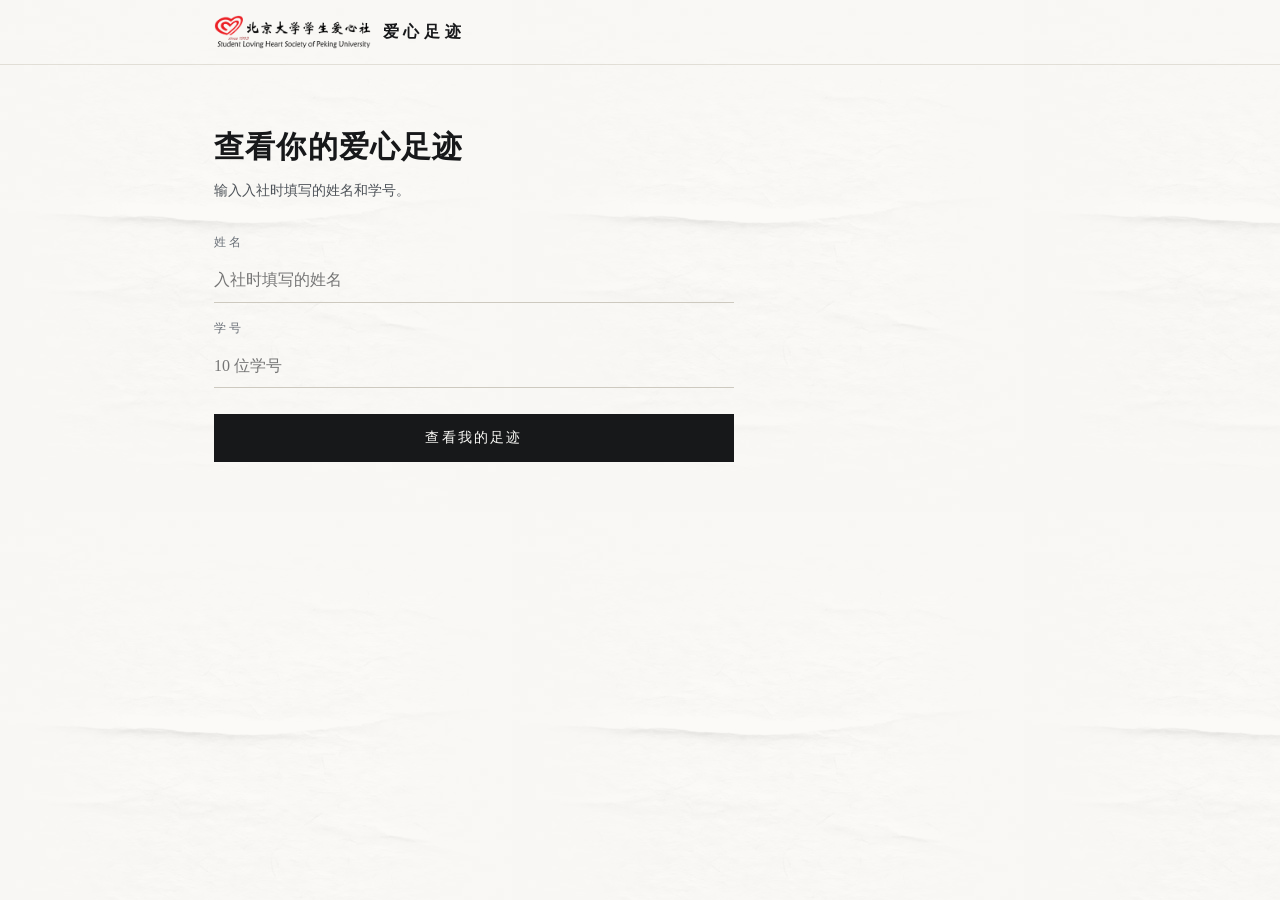
==== static/web/index.html @ bccd6133 "feat!: 前端整体替换为 static/web 静态站，Streamlit 只做外壳与查数 界面不再是 Streamlit 画的。改用自定义组件把 static/web 挂进 Streamlit " ====
<!doctype html>
<html lang="zh-CN">
<head>
<meta charset="utf-8">
<meta name="viewport" content="width=device-width, initial-scale=1">
<title>爱心足迹 · 北京大学学生爱心社</title>
<link rel="stylesheet" href="style.css?v=20261013a">
</head>
<body>

<div class="brandbar">
  <div class="in">
    <div class="brand"><img class="clublogo" src="assets/club-logo.png?v=20261013a" alt="北京大学学生爱心社"><b>爱心足迹</b></div>
    <a href="#" class="again" id="again" hidden>重新查询</a>
  </div>
</div>

<div class="app">

  <!-- ── 入口 ─────────────────────────────────────── -->
  <section class="entry" id="entry">
    <h1>查看你的爱心足迹</h1>
    <p class="sub">输入入社时填写的姓名和学号。</p>
    <form class="form" id="form" novalidate>
      <label class="field"><span class="k">姓名</span>
        <input name="name" autocomplete="name" enterkeyhint="next" placeholder="入社时填写的姓名"></label>
      <label class="field"><span class="k">学号</span>
        <input name="sid" inputmode="numeric" autocomplete="off" enterkeyhint="done" placeholder="10 位学号"></label>
      <button type="submit">查看我的足迹</button>
    </form>
  </section>

  <!-- ── 加载 ─────────────────────────────────────── -->
  <section class="loading" id="loading" role="status" aria-live="polite" hidden>
    <p class="t">正在翻阅你的档案…</p>
    <div class="rule"><i></i></div>
  </section>

  <!-- ── 查不到 / 空记录 ─────────────────────────── -->
  <section class="notice" id="notice" role="status" aria-live="polite" tabindex="-1" hidden>
    <h2 id="noticeTitle"></h2>
    <p id="noticeBody"></p>
    <ul id="noticeList"></ul>
    <button id="noticeBack" type="button">重新查询</button>
  </section>

  <!-- ── 结果 ─────────────────────────────────────── -->
  <section class="result" id="result" tabindex="-1" hidden>
    <div class="ident">
      <div class="name">
        <h1 id="rName">—</h1>
        <div class="ids" id="rIds"></div>
      </div>
      <div class="stats" id="rStats"></div>
    </div>

    <div class="views">
      <div class="tablist" role="tablist" aria-label="视图切换">
        <button type="button" role="tab" data-view="trail" id="tab-trail"
                aria-controls="panel-trail" aria-selected="true">足迹</button>
        <button type="button" role="tab" data-view="dossier" id="tab-dossier"
                aria-controls="panel-dossier" aria-selected="false">档案</button>
        <button type="button" role="tab" data-view="export" id="tab-export"
                aria-controls="panel-export" aria-selected="false">导出</button>
      </div>
      <span class="sp"></span>
    </div>

    <div class="degraded" id="degraded" role="status" hidden></div>

    <div class="panel" id="panel-trail" role="tabpanel" aria-labelledby="tab-trail" tabindex="-1"></div>
    <div class="panel" id="panel-dossier" role="tabpanel" aria-labelledby="tab-dossier" tabindex="-1" hidden></div>
    <div class="panel" id="panel-export" role="tabpanel" aria-labelledby="tab-export" tabindex="-1" hidden></div>
  </section>
</div>

<!-- 脚本顺序有意义：derive（纯派生）→ bridge（数据通道）→ app（渲染）。
     ⚠️ 这里【刻意不引入】data/mock-db.js：生产形态下由 Streamlit 组件回传真数据，
     假数据库只在独立形态（本地设计、_work/selftest.html）由 bridge.js 动态加载。 -->
<script src="data/derive.js?v=20261013a"></script>
<script src="data/bridge.js?v=20261013a"></script>
<script src="app.js?v=20261013a"></script>
</body>
</html>
---- static/web/style.css ----
/* 爱心社「爱心足迹」—— 统一设计令牌
 *
 * 一条硬约束贯穿全表：任何视图都不得突出「志愿学时」。
 * 学时是与日期同级的一个记录字段（灰色、小号、右对齐），不是分数，
 * 也不在任何主视图里求和展示。主指标是「在社天数 / 参与场次 / 涉及部组 / 同行伙伴」。
 *
 * 强调色只有一个（爱心社绛红），来源为社方海报品牌红 #840923。
 * 不需要九色部组配色：部组靠位置、字重和段落结构区分。
 */

:root {
  --paper: #fbfaf7;
  --paper-2: #f4f2ec;
  --ink: #17181a;
  --ink-2: #4e5359;
  /* ink-3 用在日期/学时/笔数这类「信息性小字」上，必须过 WCAG AA。
     原值 #8d939a 对纸色只有 2.97:1，不达标；#6a7078 为 4.79:1。 */
  --ink-3: #6a7078;
  --rule: #e4e1d9;
  --rule-2: #cdc9bf;
  --accent: #840923;
  --accent-soft: rgba(132, 9, 35, .1);
  /* 牛皮纸：档案视图的「材料」底色。它是纸的色调，不是第二个强调色 ——
     饱和度刻意压得很低，只用来让档案头像一张贴上去的标签。 */
  --kraft: #ece4cf;
  --kraft-2: #e0d5b8;
  --kraft-line: #cbbd9c;

  /* 字体统一（用户指定）：中文一律 华文中宋；数字与拉丁一律 Times New Roman；
     感想保持楷体。
     实现要点：把 'Times New Roman' 放在字体栈【最前面】。TNR 没有中文字形，
     浏览器会逐字回退到后面的华文中宋 —— 于是同一段文本里数字自动走 TNR、
     中文自动走华文中宋，一处定义全局生效，不必逐个元素去拆。
     TNR 的数字本身是等宽（tabular），原有对齐不会散。
     （华文中宋随 Office/Windows 分发，没有网页嵌入授权，所以只按名引用、绝不打包 woff；
      没有它的环境回退 Noto Serif SC / 思源宋体，SIL OFL 1.1，可合法嵌入。） */
  --serif: 'Times New Roman', '华文中宋', 'STZhongsong', 'Noto Serif SC',
    'Source Han Serif SC', 'Noto Serif CJK SC', '华文宋体', 'Songti SC', SimSun, serif;
  --sans: 'Times New Roman', '华文中宋', 'Noto Serif SC', 'Source Han Serif SC',
    '华文宋体', 'Songti SC', SimSun, serif;
  /* 楷体：原来栈里写的是 KaiTi / STKaiti，这两个在本机都不存在，
     于是「感想」一路静默回退成宋体 —— 等于这一层字体层次从来没生效过。 */
  --kai: '楷体', '华文楷体', 'KaiTi', 'STKaiti', 'Noto Serif SC', serif;
  --mono: 'Times New Roman', '华文中宋', 'Noto Serif SC', '华文宋体', 'Songti SC',
    SimSun, serif;

  --gut: 112px;     /* 时间栏 */
  /* 圆点栏 34px：活动圆点同时是一个 34px 的按钮（触摸目标不能只有 7px），
     圆心落在栏中心；曲线用同一个值算横坐标，所以圆圈永远贴在曲线上。 */
  --node: 34px;
  --cum: 132px;     /* 累计场次轨道 */
  --cum-n: 34px;    /* 累计场次数字 */
}

* { box-sizing: border-box; }
html, body { margin: 0; }
/* 小号 + 宽字距的标签统一走黑体：华文中宋在这个尺寸下会显脏，层次也会塌。
   正文与标题走宋体、数字与日期走等宽 —— 三级层次各自有明确归属。 */
.brandbar .brand, .field .k, .ident .stats .k, .card-stats .k,
.loading .n, .card-actions .hint, .entry .sub, .notice li, .degraded {
  font-family: var(--sans);
}
body {
  background: var(--paper); color: var(--ink);
  /* 正文主体改用华文中宋；小号字距标签仍走黑体、数字仍走等宽，
     这样「宋体正文 / 黑体小标签 / 等宽数字」三级层次是清楚的 */
  font-family: var(--serif); font-size: 15px; line-height: 1.7;
  -webkit-font-smoothing: antialiased;
}
button { font: inherit; cursor: pointer; }
a { color: inherit; }

/* 键盘可见焦点：只用 :focus-visible，鼠标点击不会出现焦点环 */
:where(a, button, input, [tabindex]):focus-visible {
  outline: 2px solid var(--accent);
  outline-offset: 2px;
  border-radius: 2px;
}
/* 视图切换与提示区的容器本身可被聚焦（用于状态切换后把焦点交过去） */
.panel:focus, .notice:focus, .result:focus, #panel-export:focus { outline: none; }

/* ── 顶栏 ───────────────────────────────────────────── */
.brandbar {
  border-bottom: 1px solid var(--rule);
  background: var(--paper);
}
.brandbar .in {
  max-width: 900px; margin: 0 auto; padding: 15px 24px;
  display: flex; align-items: baseline; justify-content: space-between; gap: 16px;
}
.brand { display: flex; align-items: center; gap: 12px; font-size: 13px;
  letter-spacing: .18em; color: var(--ink-2); }
/* 左上角改用社团 logo 图（原来是「北京大学学生爱心社」文字）。
   logo 是横向组合（心形 + 中文 + since 1993 + 英文），按高度对齐「爱心足迹」的字高，
   宽度自适应；让它与后面的「爱心足迹」在同一基线上。 */
.brand .clublogo { display: block; height: 34px; width: auto; }
.brand b { font-family: var(--serif); font-size: 16px; letter-spacing: .3em;
  color: var(--ink); font-weight: 600; }
.brandbar .again { font-size: 12.5px; color: var(--ink-2); text-decoration: none;
  border-bottom: 1px solid var(--rule-2); padding-bottom: 1px; }
.brandbar .again:hover { color: var(--accent); border-color: var(--accent); }

.app { max-width: 900px; margin: 0 auto; padding: 0 24px 80px; position: relative; z-index: 1; }
/* ── 方案 C · 材质：整页纸底 ─────────────────────────────
   纹理是一层次要叠加，不是页面底色 —— 直接当底色平铺会变成「皱牛皮纸」，
   压住正文并露出接缝。fixed 层 + multiply，正文永远在它上面。 */
body:before { content: ""; position: fixed; inset: 0; z-index: 0; pointer-events: none;
  background-image: url('assets/paper-grain.jpg?v=20261013a');
  background-size: 512px 512px; opacity: .15; mix-blend-mode: multiply; }

/* ── 入口 ───────────────────────────────────────────── */
.entry { padding: 56px 0 0; max-width: 520px; }
.entry h1 { font-family: var(--serif); font-size: 30px; font-weight: 600;
  letter-spacing: .04em; margin: 0 0 8px; }
.entry .sub { margin: 0 0 30px; color: var(--ink-2); font-size: 13.5px; }
.form { display: grid; gap: 16px; }
.field { display: grid; gap: 6px; }
.field .k { font-size: 11.5px; letter-spacing: .24em; color: var(--ink-3); }
.field input {
  font: inherit; font-size: 16px; color: var(--ink); background: transparent;
  border: 0; border-bottom: 1px solid var(--rule-2); padding: 8px 0;
  border-radius: 0; outline: none;
}
.field input:focus { border-color: var(--accent); }
.form button {
  margin-top: 10px; border: 1px solid var(--ink); background: var(--ink); color: var(--paper);
  padding: 11px 0; letter-spacing: .16em; font-size: 14px;
  transition: background .18s, color .18s;
}
.form button:hover { background: var(--accent); border-color: var(--accent); }

/* ── 加载 ───────────────────────────────────────────── */
.loading { padding: 64px 0 0; max-width: 520px; }
.loading .t { font-family: var(--serif); font-size: 19px; letter-spacing: .06em; margin: 0 0 14px; }
.loading .rule { height: 1px; background: var(--rule); position: relative; overflow: hidden; }
.loading .rule i { position: absolute; inset: 0 auto 0 0; width: 32%; background: var(--accent);
  animation: sweep 1.15s cubic-bezier(.5, 0, .5, 1) infinite; }
@keyframes sweep { from { transform: translateX(-110%); } to { transform: translateX(340%); } }
.loading .n { margin: 14px 0 0; font-size: 12px; color: var(--ink-3); line-height: 1.9; }

/* ── 提示（查不到 / 空记录） ────────────────────────── */
.notice { padding: 56px 0 0; max-width: 560px; }
.notice h2 { font-family: var(--serif); font-size: 23px; font-weight: 600;
  letter-spacing: .04em; margin: 0 0 12px; }
.notice p { margin: 0 0 14px; color: var(--ink-2); font-size: 14.5px; }
.notice ul { margin: 0 0 22px; padding: 0; list-style: none; }
.notice li { position: relative; padding-left: 16px; margin-bottom: 9px;
  font-size: 13.5px; color: var(--ink-2); }
.notice li:before { content: ""; position: absolute; left: 0; top: .68em;
  width: 5px; height: 5px; background: var(--accent); }
.notice button { border: 1px solid var(--ink); background: transparent; color: var(--ink);
  padding: 9px 20px; letter-spacing: .14em; font-size: 13px; }
.notice button:hover { background: var(--ink); color: var(--paper); }

/* ── 结果：身份栏 ───────────────────────────────────── */
.ident { padding: 34px 0 0; border-bottom: 1px solid var(--rule); }
.ident .name { display: flex; align-items: baseline; flex-wrap: wrap; gap: 0 16px; }
.ident .name h1 { font-family: var(--serif); font-size: 27px; font-weight: 600;
  letter-spacing: .06em; margin: 0; }
.ident .name .ids { font-family: var(--mono); font-size: 12.5px; color: var(--ink-3); }
.ident .stats { display: flex; flex-wrap: wrap; gap: 10px 34px; margin: 18px 0 20px; }
.ident .stats > div { display: flex; align-items: baseline; gap: 7px; }
.ident .stats .k { font-size: 11.5px; letter-spacing: .2em; color: var(--ink-3); }
.ident .stats .v { font-family: var(--serif); font-size: 21px; font-weight: 600;
  font-variant-numeric: tabular-nums; letter-spacing: .01em; }
.ident .stats .u { font-size: 11.5px; color: var(--ink-3); }

/* 视图切换 */
.views { display: flex; align-items: flex-end; border-bottom: 1px solid var(--rule); margin-top: 26px; }
.tablist { display: flex; margin-bottom: -1px; }
.views button {
  border: 0; background: transparent; padding: 11px 20px 10px;
  border-bottom: 2px solid transparent; color: var(--ink-3);
  font-size: 13.5px; letter-spacing: .2em;
}
.views button[aria-selected="true"] { color: var(--ink); border-bottom-color: var(--accent); }
.views button:hover { color: var(--ink); }

/* 降级提示 */
.degraded { margin: 20px 0 0; border-left: 3px solid var(--accent);
  background: var(--accent-soft); padding: 12px 16px; font-size: 13px; color: var(--ink-2); }
.degraded b { color: var(--ink); }

/* ══ 视图一 · 足迹（强调成长） ═══════════════════════ */
.trail { padding: 4px 0 0; }
.walk { position: relative; padding-top: 22px; }
/* 时间轴曲线：由 JS 按【与圆圈同一个函数】生成路径，所以圆圈永远贴在曲线上。
   1px、墨色系、幅度克制 —— 是引导线，不是波浪装饰。 */
.walk .tl { position: absolute; left: 0; top: 0; z-index: 0; pointer-events: none;
  overflow: visible; }
.walk .tl-path { fill: none; stroke: #c4c0b5; stroke-width: 1; vector-effect: non-scaling-stroke; }

.origin, .stop, .today { display: grid; grid-template-columns: var(--gut) var(--node) 1fr;
  align-items: start; }
.origin, .today { padding: 22px 0 6px; }
.node { grid-column: 2; position: relative; min-height: 20px; }
.node:before { content: ""; position: absolute; left: 50%; margin-left: -2.5px; top: 9px;
  width: 5px; height: 5px; border-radius: 50%; background: var(--paper);
  border: 1px solid var(--ink-3); }
.node.big:before { width: 11px; height: 11px; margin-left: -5.5px; top: 6px;
  background: var(--ink); border-color: var(--ink); }

/* 活动圆点：本体是一颗 7px 小圆，但按钮要 34px —— 触摸目标不能只有 7px。
   视觉小圆由 .ndot:before 画在正中，所以圆心 = 单元格中心 = 曲线上的点。 */
.ndot { grid-column: 2; appearance: none; -webkit-appearance: none; background: none;
  border: 0; padding: 0; width: 100%; height: 34px; margin-top: -3px; position: relative;
  cursor: pointer; display: block; }
.ndot:before { content: ""; position: absolute; left: 50%; top: 50%; width: 7px; height: 7px;
  margin: -3.5px 0 0 -3.5px; border-radius: 50%; background: var(--paper);
  border: 1px solid var(--ink-3); box-sizing: border-box; transition: transform .16s ease; }
.ndot.solid:before { background: var(--accent); border-color: var(--accent); }
/* 起点黑球：同一个按钮，只是圆点更大（11px）且是实心墨色。
   margin-top 让圆心落在第一行 30px 文字的中线上。 */
.ndot-big:before { width: 11px; height: 11px; margin: -5.5px 0 0 -5.5px;
  background: var(--ink); border-color: var(--ink); }
.ndot-big { margin-top: 3px; }
.ndot:hover:before, .ndot:focus-visible:before { transform: scale(1.35); }
.ndot:focus-visible { outline: 2px solid var(--accent); outline-offset: 1px; border-radius: 4px; }

.origin .body, .today .body { grid-column: 3; }
/* 入社日期放大到与「从这里开始」同级：同一字族、同一字号、同一字重，
   日期仍保留等宽数字以免两个数字串对不齐。 */
.origin .when { font-family: var(--serif); font-size: 30px; font-weight: 600;
  letter-spacing: .05em; color: var(--ink); font-variant-numeric: tabular-nums; }
.origin h2 { font-family: var(--serif); font-size: 30px; font-weight: 600; letter-spacing: .05em;
  margin: 0 0 4px; }
/* 起点的可收起区：提问 + 寄语 */
.origin .detail { padding-top: 2px; }
.origin .sub { margin: 0; font-size: 13.5px; color: var(--ink-2); max-width: 42ch; }
/* 起点现在先提问，再放社员在入社问卷里留下的那句话 */
.origin .ask { margin: 10px 0 0; font-size: 14px; color: var(--ink-2); max-width: 42ch; }
.origin .joinmsg { margin: 10px 0 0; padding: 2px 0 2px 15px; border-left: 2px solid var(--accent);
  font-family: var(--kai); font-size: 17px; line-height: 1.9; color: var(--ink);
  max-width: 40ch; }
/* 起点插画：一条延伸的小径与脚印，作页边小品打断线条堆叠。
   它是对角线构图，铺满整列会有近 400px 高、压住正文，所以右对齐、限宽。
   显式声明宽高比：图片加载前就占住高度，否则它下方的所有圆点 y 都会被算小，
   时间轴的波动偏移就全错位（实测偏差可达 14px）。 */
.origin .path-art { display: block; width: 100%; max-width: 420px; height: auto;
  aspect-ratio: 1044 / 568; margin: 22px 0 2px auto; opacity: .9; }
.today .line { font-family: var(--serif); font-size: 21px; letter-spacing: .04em; margin: 7px 0 0; }
.today .line b { font-variant-numeric: tabular-nums; }
/* 分隔号与它后面的量绑在一起，窄屏换行时不会把「·」孤零零留在行尾 */
.today .line .nw { white-space: nowrap; margin-right: .38em; }

/* 学年分节：一道凸版压痕（深墨线 + 下方一道高光），而不是普通细线 */
.yhead { display: flex; align-items: baseline; gap: 16px; margin: 38px 0 0;
  padding-bottom: 8px; border-bottom: 2px solid var(--ink);
  box-shadow: 0 1px 0 rgba(255, 255, 255, .85); }
.yhead .yn { font-family: var(--serif); font-size: 17px; font-weight: 600; letter-spacing: .12em; }
.yhead .ym { margin-left: auto; font-family: var(--mono); font-size: 11.5px; color: var(--ink-3); }
.term { display: grid; grid-template-columns: var(--gut) var(--node) 1fr; align-items: center;
  margin: 20px 0 2px; }
.term .t { grid-column: 1; text-align: right; padding-right: 14px;
  font-family: var(--mono); font-size: 12px; letter-spacing: .12em; color: var(--ink-2); }
/* 学期带：细线 + 右侧场次数 */
.term .r { grid-column: 2 / -1; position: relative; display: flex; align-items: center;
  min-height: 30px; }
/* 学期细线的左端要落在曲线上：.r 单元格从 --gut 起，而曲线在 --gut + --node/2，
   所以是 node/2 + 波动位移 —— 少了这个 node/2 就会恒定偏 17px。 */
.term .r:before { content: ""; position: absolute;
  left: calc(var(--node) / 2 + var(--wave, 0px)); right: 0; top: 50%;
  height: 1px; background: var(--rule-2); }
.term .cnt { margin-left: auto; position: relative; padding-left: 12px;
  background: var(--paper); font-family: var(--mono); font-size: 11px; color: var(--ink-3); }

/* 终点不再放「一排徽记」：评审指出它像坏掉的图标字体行，而且一个产品里出现
   三套插画语言（起点小径、档案徽记、终点徽记排）本身就不成立。终点只留那句话。 */

.stop { padding: 8px 0; }
/* 日期栏现在同时承载：日期 + 一枚部组印记（方案 C）。
   印记是 38px 压痕方框 + 部组徽记 —— 页面上「走过多少路」的可视累积。 */
.stop .g { grid-column: 1; text-align: right; padding-right: 14px; padding-top: 1px;
  font-family: var(--mono); font-size: 12px; color: var(--ink-3); letter-spacing: .03em; }
.stop .g .gd { display: block; }
.stop .seal { display: block; width: 38px; height: 38px; margin: 8px 0 0 auto; padding: 4px;
  border: 1px solid var(--rule-2); border-radius: 2px; box-sizing: border-box;
  box-shadow: inset 0 1px 1.5px rgba(90, 80, 60, .2), 0 1px 0 rgba(255, 255, 255, .8); }
.stop .seal img { width: 100%; height: 100%; display: block; opacity: .82; }
.stop .b { grid-column: 3; }
.line1 { display: grid; grid-template-columns: minmax(0, 1fr) var(--cum) var(--cum-n);
  align-items: center; gap: 0 14px; }
.line1 .nm { font-size: 15px; letter-spacing: .01em; }
/* 累计场次：随足迹向前增长的唯一量化装置。
   必须【左端对齐、从左往右填】—— 右对齐反向填充会让「增长」在从左读到右的页面上读反，
   也会和加载条（左→右）自相矛盾。尾端数字就是「第几场」。 */
.line1 .track { height: 4px; background: var(--paper-2); position: relative; }
.line1 .track i { position: absolute; left: 0; top: 0; bottom: 0; background: var(--accent);
  opacity: .62; }
.line1 .cn { font-family: var(--mono); font-size: 11.5px; color: var(--ink-3); text-align: right;
  font-variant-numeric: tabular-nums; }
.line1 .cn b { color: var(--ink-2); font-weight: 600; }
.stop .meta { margin-top: 3px; display: flex; align-items: baseline; gap: 8px;
  font-size: 11.5px; color: var(--ink-3); letter-spacing: .06em; }
.stop .meta .sep { color: var(--rule-2); }
.stop .meta .hrs { font-family: var(--mono); letter-spacing: 0; }
/* 感想默认收起，只有悬停/聚焦红色实心圆点时才展开，且是【中速匀速】——
   用 grid-template-rows 0fr→1fr 才能真的匀速改变高度（max-height 不是匀速），
   配 linear 缓动。收起态仍留在无障碍树里（不是 display:none），读屏能读到。 */
.notewrap { display: grid; grid-template-rows: 0fr; transition: grid-template-rows .38s linear; }
.notewrap > .note { overflow: hidden; min-height: 0; }
.stop.open .notewrap { grid-template-rows: 1fr; }
.notewrap .note { margin: 0; padding-left: 0; border-left: 0; }
.stop.open .notewrap .note { margin: 8px 0 2px; }
.stop .note { padding-left: 14px; border-left: 2px solid var(--rule-2);
  font-family: var(--kai); font-size: 14.5px; color: var(--ink-2); line-height: 1.85;
  max-width: 56ch; }

/* 原来的「累计场次」图例已删除：它悬在起点与第一个学年之间、离第一根条 150px，
   画的是灰线而实时条是「灰轨 + 品牌红填充」，既没有分母也对不上样 —— 是个孤立的图例。
   每行尾端的 n/21 加左起填充的条本身已自解释。 */

/* ══ 视图二 · 档案（强调部组参与） ═══════════════════ */
.dossier { padding: 26px 0 0; }
/* 分类夹索引：一眼看到参与面有多宽。索引本身也做成档案标签的样子 ——
   牛皮纸底、上缘标签角、部组名下方一枚徽记（与正文档案头同源）。 */

.fields { display: grid; grid-template-columns: repeat(2, minmax(0, 1fr)); gap: 0 46px;
  margin: 0 0 8px; }
.f { display: grid; grid-template-columns: 76px 1fr; align-items: baseline; gap: 0 10px;
  padding: 6px 0; }
.f .k { font-size: 12px; letter-spacing: .22em; color: var(--ink-3); white-space: nowrap; }
.f .v { position: relative; text-align: right; font-size: 14px; }
.f .v:before { content: ""; position: absolute; left: 0; right: 0; bottom: 3px;
  border-bottom: 1px dotted var(--rule-2); }
.f .v span { position: relative; background: var(--paper); padding: 0 1px 0 8px; }
.f .v .cav { display: block; font-size: 10.5px; color: var(--ink-3); font-family: var(--sans);
  margin-top: 2px; }

/* ── 部组文件头：纵向堆叠的档案标签 ─────────────────────
   相邻文件头略微重合，但重合带只落在【上一块的下内边距】里（内边距 14px ≥ 重合 12px），
   所以不会遮住任何图像或文字。上一块展开时取注重合，避免压到活动内容。 */
.gsec { position: relative; }
.gsec + .gsec { margin-top: -12px; transition: margin-top .5s cubic-bezier(.4,0,.2,1); }
.gsec.open + .gsec { margin-top: 10px; }

.gplate { position: relative; display: grid; width: 100%; text-align: left;
  grid-template-columns: 22px 52px minmax(0, 1fr) 20px; align-items: center; gap: 0 14px;
  background: var(--kraft); border: 0; border-left: 3px solid var(--accent);
  /* 顶边高光：堆叠时靠它读出「一张压着一张」。没有它，同色牛皮纸会糊成一整块。
     同时去掉了左上角的标签角 —— 它与纵向堆叠冲突，会在左侧排成一串锯齿。 */
  box-shadow: inset 0 1px 0 rgba(255, 255, 255, .6);
  padding: 13px 18px 14px 12px; font: inherit; color: inherit; cursor: pointer; }
.gplate:hover { background: var(--kraft-2); }
.gplate:focus-visible { outline: 2px solid var(--accent); outline-offset: -2px; }
/* 装订孔：纸色圆点 + 内阴影，读作打孔而不是装饰圆点 */
.gplate .holes { display: flex; flex-direction: column; gap: 15px; align-items: center;
  align-self: stretch; justify-content: center; }
.gplate .holes i { width: 7px; height: 7px; border-radius: 50%; background: var(--paper);
  box-shadow: inset 0 1px 1.5px rgba(0, 0, 0, .28); }
.gplate .gmark { width: 52px; height: 52px; display: block; }
.gplate .gmain { display: block; min-width: 0; }
.gplate .gname { display: flex; align-items: baseline; flex-wrap: wrap; gap: 0 12px;
  font-family: var(--serif); font-size: 19px; font-weight: 600; letter-spacing: .1em; }
/* 宗旨：紧邻部组名右侧，字号更小、颜色次要 */
.gplate .gmotto { font-size: 12.5px; font-weight: 400; letter-spacing: .02em; color: var(--ink-2); }
.gplate .gmeta { display: block; margin-top: 5px; font-family: var(--mono); font-size: 11px;
  color: var(--ink-3); letter-spacing: .04em; }
/* 展开箭头：状态可见，且不依赖颜色 */
.gplate .gchev { justify-self: end; width: 9px; height: 9px; border-right: 1.5px solid var(--ink-2);
  border-bottom: 1.5px solid var(--ink-2); transform: rotate(45deg) translate(-2px, -2px);
  transition: transform .3s cubic-bezier(.4,0,.2,1); }
.gsec.open .gplate .gchev { transform: rotate(-135deg) translate(-1px, -1px); }

/* 活动区：0fr → 1fr 做高度过渡（max-height 既不是匀速也无法自适应内容高度），
   所以是「徐徐展开」而不是瞬切。 */
.gbody { display: grid; grid-template-rows: 0fr;
  transition: grid-template-rows .5s cubic-bezier(.4,0,.2,1); }
.gbody > .gbodyin { overflow: hidden; min-height: 0; }
.gsec.open .gbody { grid-template-rows: 1fr; }
.gbody .gact:first-child { padding-top: 14px; }

/* 底部的全部展开 / 归档 */
.docfoot { margin-top: 26px; display: flex; justify-content: center; }
.allbtn { appearance: none; -webkit-appearance: none; font: inherit;
  font-family: var(--sans); font-size: 12.5px; letter-spacing: .14em;
  color: var(--ink-2); background: none; border: 1px solid var(--rule-2);
  padding: 10px 26px; cursor: pointer; transition: color .18s, border-color .18s; }
.allbtn:hover { color: var(--ink); border-color: var(--ink-2); }
.allbtn:focus-visible { outline: 2px solid var(--accent); outline-offset: 2px; }
.allbtn.on { color: var(--accent); border-color: var(--accent); }
.gact { display: grid; grid-template-columns: 92px minmax(0, 1fr); gap: 0 16px;
  padding: 10px 0; border-bottom: 1px solid var(--rule); align-items: start; }
.gact:last-child { border-bottom: 0; }
/* 只有两列：学时不再占右侧的「数值列」（那是列表里最强的版面位，等于把学时当成绩），
   而是作为标题同行的灰色小字，与足迹视图口径一致。 */
.gact .d { grid-column: 1; grid-row: 1; font-family: var(--mono); font-size: 12px;
  color: var(--ink-3); }
.gact .bd { grid-column: 2; grid-row: 1; min-width: 0; }
.gact .nm { font-size: 15px; }   /* 与足迹视图的活动名同号，两视图保持一致 */
.gact .term { display: inline; font-family: var(--mono); font-size: 10.5px; color: var(--ink-3);
  margin-left: 8px; }
/* 学时：与标题同行的灰色小字，不占数值列 */
.gact .hrs { display: inline; font-family: var(--mono); font-size: 10.5px; color: var(--ink-3);
  margin-left: 8px; font-variant-numeric: tabular-nums; }
.gact .note { margin: 6px 0 0; padding-left: 13px; border-left: 2px solid var(--rule-2);
  font-family: var(--kai); font-size: 14px; color: var(--ink-2); line-height: 1.8; }

/* ══ 视图三 · 导出卡片 ═══════════════════════════════ */
.exportview { padding: 26px 0 0; }
.card {
  width: 100%; max-width: 540px; margin: 0 auto; background: var(--paper);
  border: 1px solid var(--rule-2);
}
/* 报头：栏图整幅显示（不裁切、不加遮罩、上面不压任何元素）。
   标题走正常流、排在栏图【下方】，所以不会遮挡栏图。
   标题带底色取栏图底边的实测色 #800421 —— 与 --accent(#840923) 略有差异，
   用栏图自己的色才不会在接缝处露出一条分界线。 */
.card-head { background: #800421; overflow: hidden; }
.card-head .art { display: block; width: 100%; height: auto; }
.card-head .tit { padding: 14px 26px 20px; text-align: center; }
.card-head h2 { font-family: var(--serif); font-size: 30px; font-weight: 700; letter-spacing: .06em;
  color: #fff; margin: 0 0 8px; }
.card-head .when { font-family: var(--mono); font-size: 11.5px; letter-spacing: .12em;
  color: rgba(255, 255, 255, .78); }

/* 三个统计框：改为细线分格，不是圆角卡片；学时排在最后、与另两项同权重 */
.card-stats { display: grid; grid-template-columns: repeat(3, 1fr);
  border-bottom: 1px solid var(--rule-2); }
.card-stats .stat { padding: 16px 8px 15px; text-align: center; border-right: 1px solid var(--rule); }
.card-stats .stat:last-child { border-right: 0; }
.card-stats .k { display: block; font-size: 11px; letter-spacing: .2em; color: var(--ink-3);
  margin-bottom: 5px; }
.card-stats .v { font-family: var(--serif); font-size: 27px; font-weight: 600;
  font-variant-numeric: tabular-nums; letter-spacing: .01em; }
.card-stats .v i { font-style: normal; font-size: 11.5px; font-family: var(--sans);
  color: var(--ink-3); margin-left: 5px; letter-spacing: .1em; }

.card-list { padding: 20px 22px 8px; }
.card-list h3 { font-family: var(--serif); font-size: 15px; font-weight: 600; letter-spacing: .16em;
  margin: 0 0 12px; position: relative; padding-left: 13px; }
.card-list h3:before { content: ""; position: absolute; left: 0; top: .25em; bottom: .2em;
  width: 4px; background: var(--accent); }
.crow { display: grid; grid-template-columns: 9px 66px minmax(0, 1fr) 62px 40px;
  gap: 0 10px; align-items: baseline; padding: 5px 0; font-size: 12.5px; }
.crow .dot { width: 5px; height: 5px; border-radius: 50%; background: var(--rule-2);
  align-self: center; }
.crow.noted .dot { background: var(--accent); }
.crow .d { font-family: var(--mono); font-size: 11px; color: var(--ink-3); }
.crow .grp { font-size: 11px; color: var(--ink-3); letter-spacing: .04em; }
.crow .h { text-align: right; font-family: var(--mono); font-size: 11px; color: var(--ink-3);
  font-variant-numeric: tabular-nums; }

/* 页脚三栏：左＝社团三字图，中＝标语/社团/日期，右＝二维码。
   三字图放在左下角（列 1、底部对齐），不压任何文字 —— 文字整体右移到列 2。 */
.card-foot { margin-top: 14px; padding: 16px 22px 20px; border-top: 1px solid var(--rule-2);
  display: grid; grid-template-columns: auto 1fr auto; gap: 6px 16px; align-items: end; }
/* 左下角的「爱心社」三字图（用户提供）。竖向书法，按高度控制尺寸。 */
.card-foot .sealimg { grid-column: 1; grid-row: 1 / span 3; align-self: end; width: 46px;
  height: auto; display: block; }
.card-foot .motto { grid-column: 2; font-size: 14px; font-weight: 700; color: var(--accent);
  letter-spacing: .06em; }
.card-foot .org { grid-column: 2; font-size: 12px; color: var(--ink-2); }
.card-foot .asof { grid-column: 2; font-family: var(--mono); font-size: 10.5px; color: var(--ink-3); }
/* 右下角：从栏图里抠出来的关注二维码。
   尺寸取 92px 而不是原来的 74px 占位框 —— 这个码的模块较密，
   太小会扫不出来；右下角留白足够，放大不影响排版。 */
.card-foot .qr { grid-column: 3; grid-row: 1 / span 3; width: 92px; height: 92px; }
.card-foot .qr img { display: block; width: 100%; height: 100%; }

.card-actions { max-width: 540px; margin: 18px auto 0; display: flex; align-items: center;
  gap: 20px; flex-wrap: wrap; }
/* 两个动作完全同一套样式：「打印 / 存为 PDF」与「下载 CSV」外观必须一致。
   注意 <a> 默认是 inline：给它加 padding/border 不会影响行高，盒子高度会和
   <button> 不一样，所以必须显式 display:inline-block 才能几何一致。 */
.card-actions button, .card-actions .csv {
  display: inline-block; font-family: inherit; font-size: 13px; font-weight: 400;
  letter-spacing: .12em; line-height: 1.25; text-decoration: none; cursor: pointer;
  border: 1px solid var(--ink); background: transparent; color: var(--ink);
  padding: 9px 18px;
}
.card-actions button:hover, .card-actions .csv:hover {
  background: var(--ink); color: var(--paper);
}
.card-actions .hint { font-size: 11.5px; color: var(--ink-3); flex: 1 1 220px; }

/* ── 一次性动效：只服务层级，不循环、不粘滚动 ──────── */
@keyframes rise { from { opacity: 0; transform: translateY(9px); } to { opacity: 1; transform: none; } }
@keyframes fade { from { opacity: 0; } to { opacity: 1; } }
@keyframes grow { from { transform: scaleX(0); } to { transform: scaleX(1); } }
.anim-rise { animation: rise .42s cubic-bezier(.22, .61, .36, 1) both; }
.anim-fade { animation: fade .4s ease-out both; }
/* 中轴线自上而下画出，像足迹一路延伸 */
@keyframes drawY { from { transform: scaleY(0); } to { transform: scaleY(1); } }
/* 累计条随滚动进入视口再生长，一次即止 */
.track i.anim { animation: grow .5s cubic-bezier(.3, .7, .3, 1) both; }
/* 活动记录：滚动进入视口时自右向左、流体滑入（一次即止）。
   默认态必须可见 —— 只有拿到 reveal-ready 才隐藏，否则 JS 未跑或减少动效时会白屏。 */
.walk.reveal-ready .stop { opacity: 0; transform: translateX(40px); }
.walk.reveal-ready .stop.in {
  opacity: 1; transform: none;
  transition: opacity .5s ease-out, transform .74s cubic-bezier(.16, .84, .28, 1);
}
body.still *, body.still *:before, body.still *:after { animation: none !important; transform: none !important; }
@media (prefers-reduced-motion: reduce) {
  *, *:before, *:after { animation: none !important; }
  /* 过渡也要关：感想展开、圆点缩放、ttab 变色都走 transition，只关 animation 不够。
     曲线涟漪另在 JS 里由 REDUCED 拦掉（它是 rAF 驱动的，CSS 管不到）。 */
  *, *:before, *:after { transition: none !important; }
}

/* ── 窄屏 ───────────────────────────────────────────── */
@media (max-width: 720px) {
  :root { --gut: 62px; --node: 30px; --cum: 74px; --cum-n: 26px; }
  .app { padding: 0 18px 64px; }
  .brandbar .in { padding: 13px 18px; }
  .brand b { margin-left: 8px; letter-spacing: .2em; }
  .entry { padding-top: 40px; }
  .entry h1 { font-size: 25px; }
  .ident .name h1 { font-size: 23px; }
  .ident .stats { display: grid; grid-template-columns: 1fr 1fr; gap: 10px 18px;
    margin: 16px 0 18px; }
  .ident .stats .v { font-size: 18px; }
  .views button { padding: 10px 12px 9px; font-size: 12.5px; letter-spacing: .12em; }
    /* 窄屏把起点收紧：原来起点（含插画）几乎占满第一屏，第一条记录掉到折线以下 */
  .origin { padding: 10px 0 2px; }
  .origin .path-art { max-width: 280px; margin: 12px 0 0 auto; }
  .origin h2 { font-size: 24px; margin: 4px 0 3px; }
    .node:before { left: 9.5px; }
  .node.big:before { left: 6.5px; }
  .today .line { font-size: 17px; }
  .stop .g { font-size: 11px; padding-right: 10px; }
  .line1 .nm { font-size: 14px; }
  .stop .note { font-size: 14px; }
  .fields { grid-template-columns: 1fr; gap: 0; }
      .gact { grid-template-columns: 1fr; gap: 2px 0; }
  .gact .d { grid-column: 1; grid-row: 1; }
  .gact .bd { grid-column: 1; grid-row: 2; }
  .card-head h2 { font-size: 23px; }
  .card-stats .v { font-size: 22px; }
  /* 保留「部组」列：卡片是要分享出去的，压紧列宽比丢字段好 */
  .crow { grid-template-columns: 7px 54px minmax(0, 1fr) 46px 34px; gap: 0 7px; font-size: 11.5px; }
  .crow .grp { font-size: 10px; letter-spacing: 0; }
  .crow .d { font-size: 10px; }
  .crow .h { font-size: 10px; }
  .card-foot .qr { width: 62px; height: 62px; }
}

/* ── 打印：任何视图下都只出卡片 ─────────────────────── */
@media print {
  @page { size: A4 portrait; margin: 8mm; }
  body { background: #fff; }
  .brandbar, .entry, .loading, .notice, .ident, .views, .degraded,
  .card-actions, .foot { display: none !important; }
  .app { max-width: none; padding: 0; }
  /* 关键：卡片面板在别的视图下带着 hidden，必须强制显示，否则打印出白纸 */
  .panel { display: none !important; }
  #panel-export { display: block !important; }
  /* 卡片靠缩放 + 收紧行距落在一页内。
     栏图换成 1362×632 之后卡片变高了（旧插画是 1600×460 的窄条），
     所以 zoom 从 .86 下调到 .72 —— 实测这样仍是 1 页。 */
  .card { border: 0; max-width: 452px; margin: 0 auto; zoom: .72; }
  .card-head h2 { text-shadow: none; }
  .card-stats .stat { padding: 12px 8px 11px; }
  .crow { padding: 3.5px 0; }
  .card-foot { padding: 12px 22px 14px; }
}
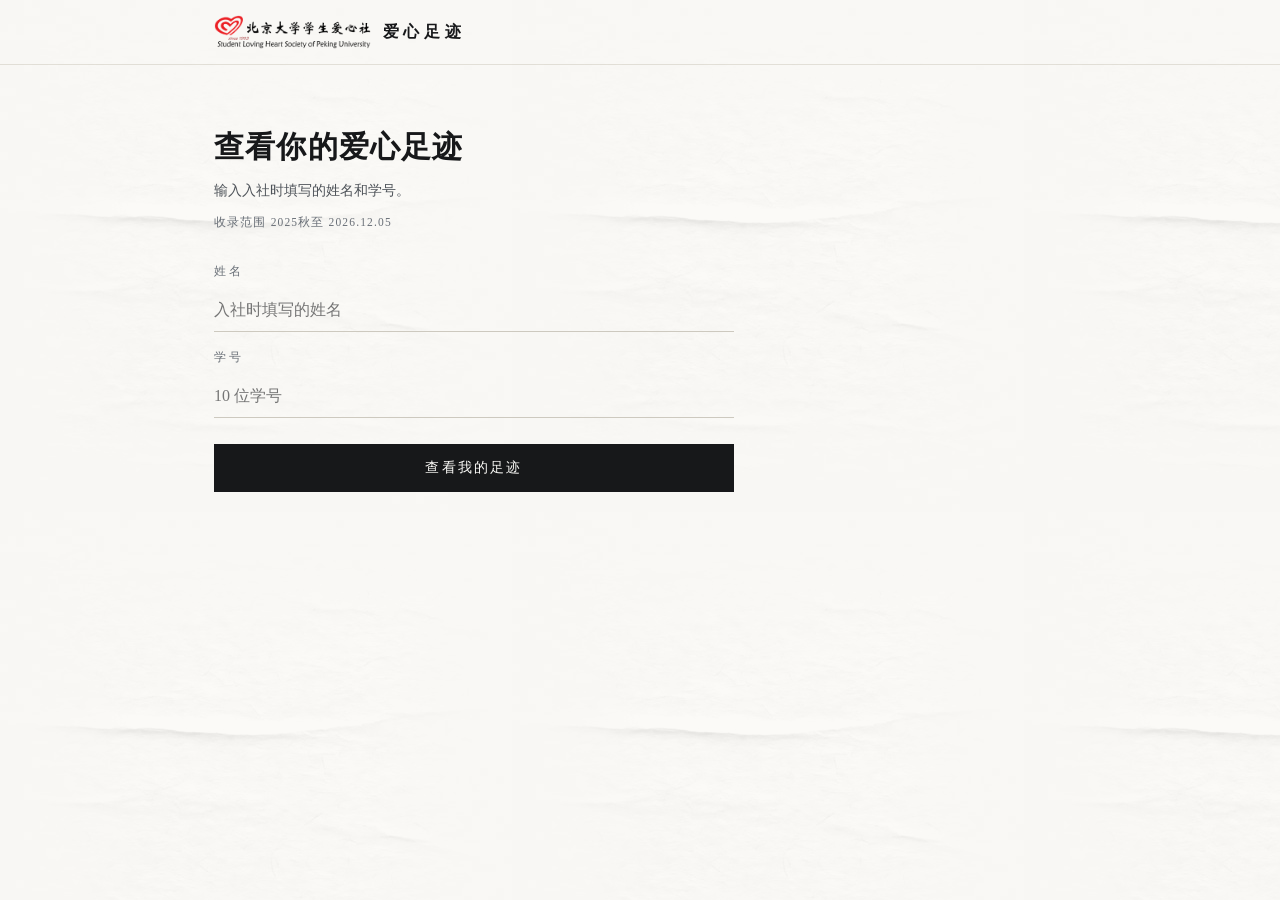
==== commit 6e5c26c7: "feat: 导出改 PNG、学期按活动日期回退、时间口径改为「2025秋至今天」 按用户指定的三点改动，其余已确认内容不动。  ① 导出图：PDF → PNG（不再打印/导出 PDF）    - 删掉" ====
--- a/static/web/index.html
+++ b/static/web/index.html
@@ -4,13 +4,13 @@
 <meta charset="utf-8">
 <meta name="viewport" content="width=device-width, initial-scale=1">
 <title>爱心足迹 · 北京大学学生爱心社</title>
-<link rel="stylesheet" href="style.css?v=20261013a">
+<link rel="stylesheet" href="style.css?v=20261013e">
 </head>
 <body>
 
 <div class="brandbar">
   <div class="in">
-    <div class="brand"><img class="clublogo" src="assets/club-logo.png?v=20261013a" alt="北京大学学生爱心社"><b>爱心足迹</b></div>
+    <div class="brand"><img class="clublogo" src="assets/club-logo.png?v=20261013e" alt="北京大学学生爱心社"><b>爱心足迹</b></div>
     <a href="#" class="again" id="again" hidden>重新查询</a>
   </div>
 </div>
@@ -21,6 +21,9 @@
   <section class="entry" id="entry">
     <h1>查看你的爱心足迹</h1>
     <p class="sub">输入入社时填写的姓名和学号。</p>
+    <!-- 收录范围由 app.js 用 AX_DERIVE.scopeText() 填（今天按实际日期生成）。
+         留空而不是写死：口径只有 derive.js 那一份。 -->
+    <p class="scope" id="scopeLine"></p>
     <form class="form" id="form" novalidate>
       <label class="field"><span class="k">姓名</span>
         <input name="name" autocomplete="name" enterkeyhint="next" placeholder="入社时填写的姓名"></label>
@@ -77,8 +80,8 @@
 <!-- 脚本顺序有意义：derive（纯派生）→ bridge（数据通道）→ app（渲染）。
      ⚠️ 这里【刻意不引入】data/mock-db.js：生产形态下由 Streamlit 组件回传真数据，
      假数据库只在独立形态（本地设计、_work/selftest.html）由 bridge.js 动态加载。 -->
-<script src="data/derive.js?v=20261013a"></script>
-<script src="data/bridge.js?v=20261013a"></script>
-<script src="app.js?v=20261013a"></script>
+<script src="data/derive.js?v=20261013e"></script>
+<script src="data/bridge.js?v=20261013e"></script>
+<script src="app.js?v=20261013e"></script>
 </body>
 </html>
--- a/static/web/style.css
+++ b/static/web/style.css
@@ -105,14 +105,19 @@
    纹理是一层次要叠加，不是页面底色 —— 直接当底色平铺会变成「皱牛皮纸」，
    压住正文并露出接缝。fixed 层 + multiply，正文永远在它上面。 */
 body:before { content: ""; position: fixed; inset: 0; z-index: 0; pointer-events: none;
-  background-image: url('assets/paper-grain.jpg?v=20261013a');
+  background-image: url('assets/paper-grain.jpg?v=20261013e');
   background-size: 512px 512px; opacity: .15; mix-blend-mode: multiply; }
 
 /* ── 入口 ───────────────────────────────────────────── */
 .entry { padding: 56px 0 0; max-width: 520px; }
 .entry h1 { font-family: var(--serif); font-size: 30px; font-weight: 600;
   letter-spacing: .04em; margin: 0 0 8px; }
-.entry .sub { margin: 0 0 30px; color: var(--ink-2); font-size: 13.5px; }
+.entry .sub { margin: 0 0 10px; color: var(--ink-2); font-size: 13.5px; }
+/* 收录范围：2025秋至 <今天>。细等宽字，压在主说明下面一行，不抢视线。
+   内容由 app.js 填（今天要动态生成），见 derive.js::SCOPE_FROM。 */
+.entry .scope { margin: 0 0 30px; font-family: var(--mono); font-size: 11.5px;
+  letter-spacing: .1em; color: var(--ink-3); }
+.entry .scope:empty { margin: 0 0 30px; }
 .form { display: grid; gap: 16px; }
 .field { display: grid; gap: 6px; }
 .field .k { font-size: 11.5px; letter-spacing: .24em; color: var(--ink-3); }
@@ -473,6 +478,9 @@
   background: var(--ink); color: var(--paper);
 }
 .card-actions .hint { font-size: 11.5px; color: var(--ink-3); flex: 1 1 220px; }
+/* 导出 PNG 的进度 / 失败提示走这里，**不要**用顶部的 notice 面板：
+   那是「查不到档案」的位置，拿它报「图片生成失败」会把人吓一跳。 */
+.card-actions .hint.err { color: var(--accent); }
 
 /* ── 一次性动效：只服务层级，不循环、不粘滚动 ──────── */
 @keyframes rise { from { opacity: 0; transform: translateY(9px); } to { opacity: 1; transform: none; } }
@@ -536,22 +544,14 @@
   .card-foot .qr { width: 62px; height: 62px; }
 }
 
-/* ── 打印：任何视图下都只出卡片 ─────────────────────── */
-@media print {
-  @page { size: A4 portrait; margin: 8mm; }
-  body { background: #fff; }
-  .brandbar, .entry, .loading, .notice, .ident, .views, .degraded,
-  .card-actions, .foot { display: none !important; }
-  .app { max-width: none; padding: 0; }
-  /* 关键：卡片面板在别的视图下带着 hidden，必须强制显示，否则打印出白纸 */
-  .panel { display: none !important; }
-  #panel-export { display: block !important; }
-  /* 卡片靠缩放 + 收紧行距落在一页内。
-     栏图换成 1362×632 之后卡片变高了（旧插画是 1600×460 的窄条），
-     所以 zoom 从 .86 下调到 .72 —— 实测这样仍是 1 页。 */
-  .card { border: 0; max-width: 452px; margin: 0 auto; zoom: .72; }
-  .card-head h2 { text-shadow: none; }
-  .card-stats .stat { padding: 12px 8px 11px; }
-  .crow { padding: 3.5px 0; }
-  .card-foot { padding: 12px 22px 14px; }
-}
+/* ── 导出快照（PNG）────────────────────────────────────
+   导出图是在浏览器里把 .card 拍成位图的（见 app.js::snapshotCard）。
+   拍之前给克隆节点加 .snapping，把动画与过渡钉死在终态 ——
+   卡片元素带 anim-rise（opacity 从 0 开始），快照若赶在动画中途就会拍到半透明的卡。
+   注意这条**不是** @media print：打印/PDF 那条路已经删掉了。 */
+.snapping, .snapping *, .snapping *:before, .snapping *:after {
+  animation: none !important; transition: none !important;
+}
+.snapping .anim-rise, .snapping .anim-fade { opacity: 1 !important; transform: none !important; }
+/* 快照里不需要交互态的残留（悬停高亮、焦点环） */
+.snapping .card-list h3:before { opacity: 1; }
